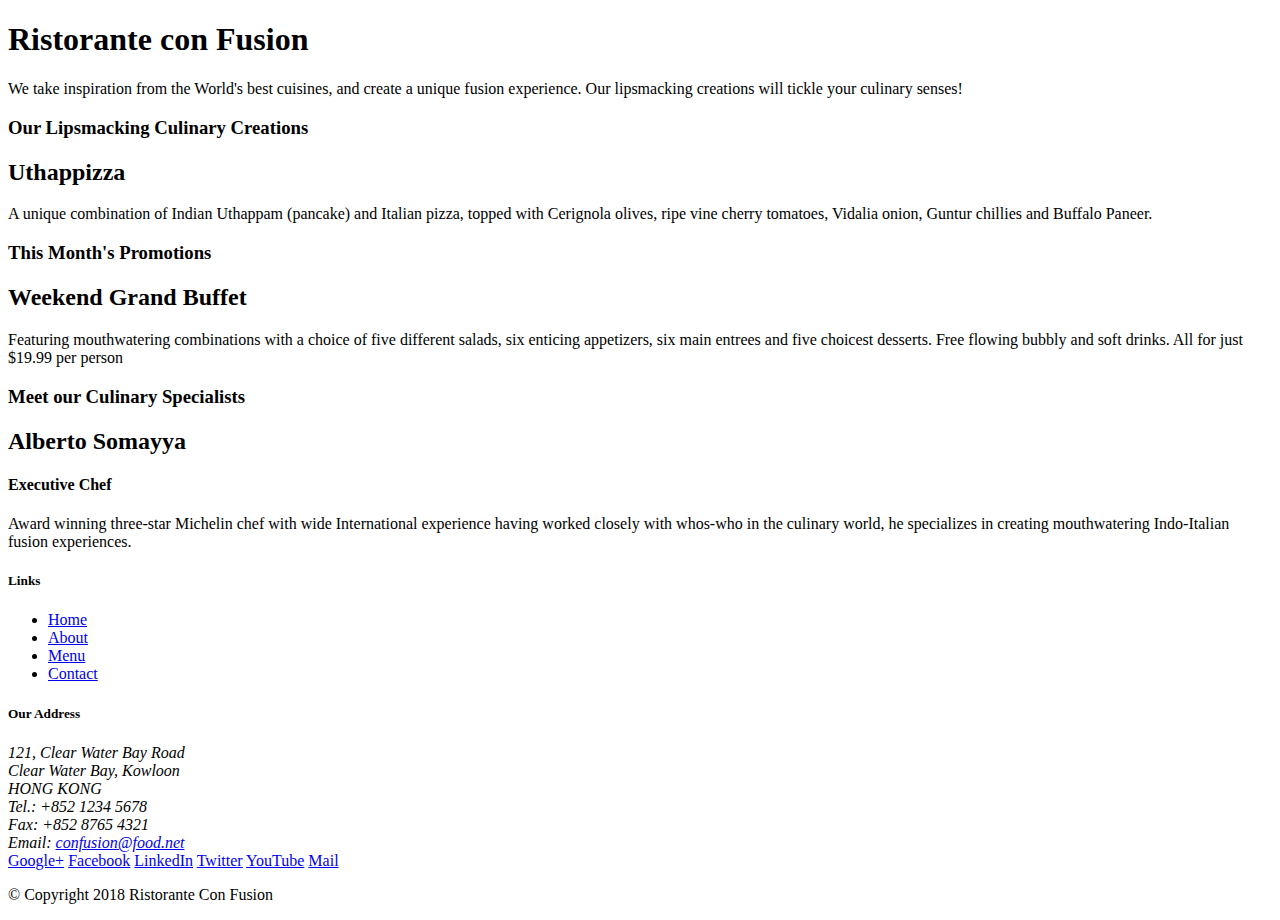
==== index.html @ 634df1ff "Initial commit" ====
<!DOCTYPE html>
<html lang="en">

<head>
    <title>Ristorante Con Fusion</title>
</head>

<body>

    <header>
        <div>
            <div>
                <div>
                    <h1>Ristorante con Fusion</h1>
                    <p>We take inspiration from the World's best cuisines, and create a unique fusion experience. Our lipsmacking creations will tickle your culinary senses!</p>
                </div>
                <div>
                </div>
            </div>
        </div>
    </header>

    <div>
        <div>
            <div>
                <h3>Our Lipsmacking Culinary Creations</h3>
            </div>
            <div>
                <h2>Uthappizza</h2>
                <p>A unique combination of Indian Uthappam (pancake) and Italian pizza, topped with Cerignola olives, ripe vine cherry tomatoes, Vidalia onion, Guntur chillies and Buffalo Paneer.</p>
            </div>
        </div>


        <div>
            <div>
                <h3>This Month's Promotions</h3>
            </div>
            <div>
                <h2>Weekend Grand Buffet</h2>
                <p>Featuring mouthwatering combinations with a choice of five different salads, six enticing appetizers, six main entrees and five choicest desserts. Free flowing bubbly and soft drinks. All for just $19.99 per person </p>
            </div>
        </div>

        <div>
            <div>
                <h3>Meet our Culinary Specialists</h3>
            </div>
            <div>
                <h2>Alberto Somayya</h2>
                <h4>Executive Chef</h4>
                <p>Award winning three-star Michelin chef with wide International experience having worked closely with whos-who in the culinary world, he specializes in creating mouthwatering Indo-Italian fusion experiences. </p>
            </div>
        </div>
    </div>

    <footer>
        <div>
            <div>             
                <div>
                    <h5>Links</h5>
                    <ul>
                        <li><a href="#">Home</a></li>
                        <li><a href="#">About</a></li>
                        <li><a href="#">Menu</a></li>
                        <li><a href="#">Contact</a></li>
                    </ul>
                </div>
                <div>
                    <h5>Our Address</h5>
                    <address>
		              121, Clear Water Bay Road<br>
		              Clear Water Bay, Kowloon<br>
		              HONG KONG<br>
		              Tel.: +852 1234 5678<br>
		              Fax: +852 8765 4321<br>
		              Email: <a href="mailto:confusion@food.net">confusion@food.net</a>
		           </address>
                </div>
                <div>
                    <div>
                        <a href="http://google.com/+">Google+</a>
                        <a href="http://www.facebook.com/profile.php?id=">Facebook</a>
                        <a href="http://www.linkedin.com/in/">LinkedIn</a>
                        <a href="http://twitter.com/">Twitter</a>
                        <a href="http://youtube.com/">YouTube</a>
                        <a href="mailto:">Mail</a>
                    </div>
                </div>
           </div>
           <div>             
                <div>
                    <p>© Copyright 2018 Ristorante Con Fusion</p>
                </div>
           </div>
        </div>
    </footer>

</body>

</html>
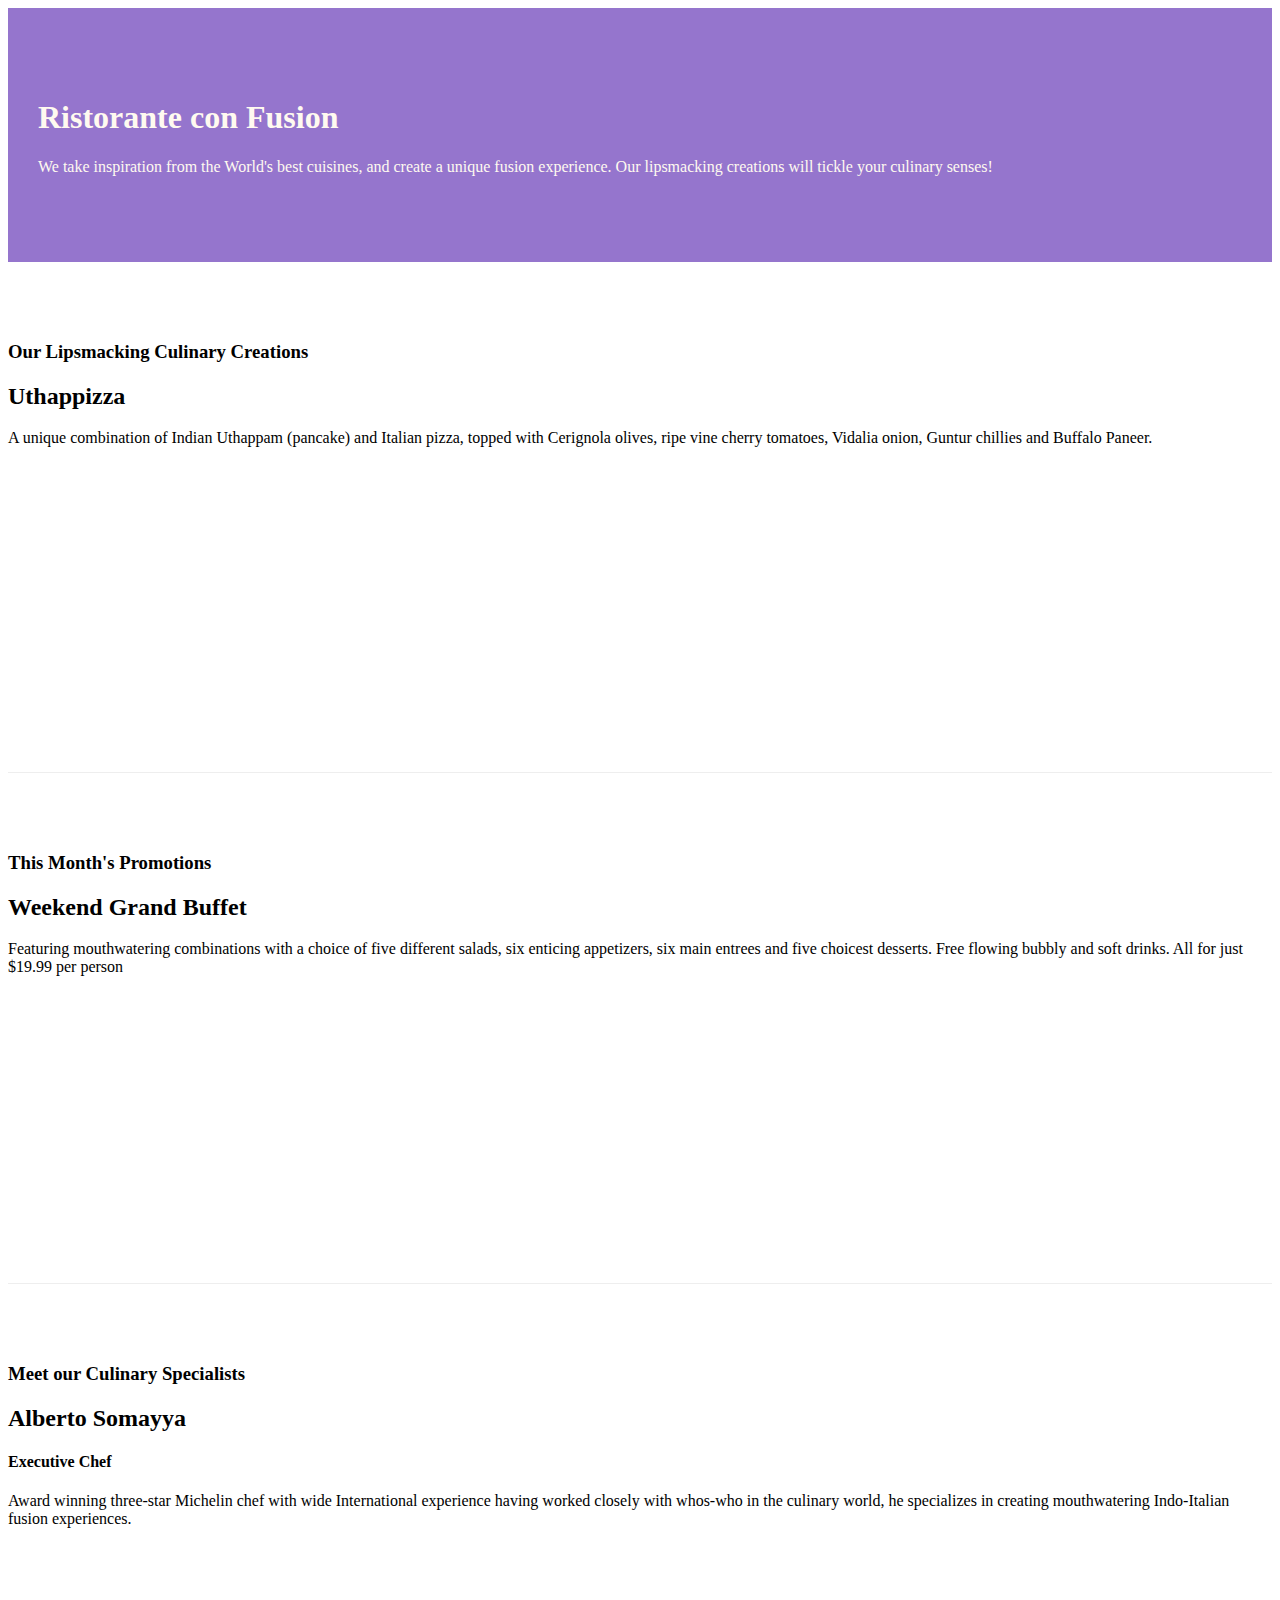
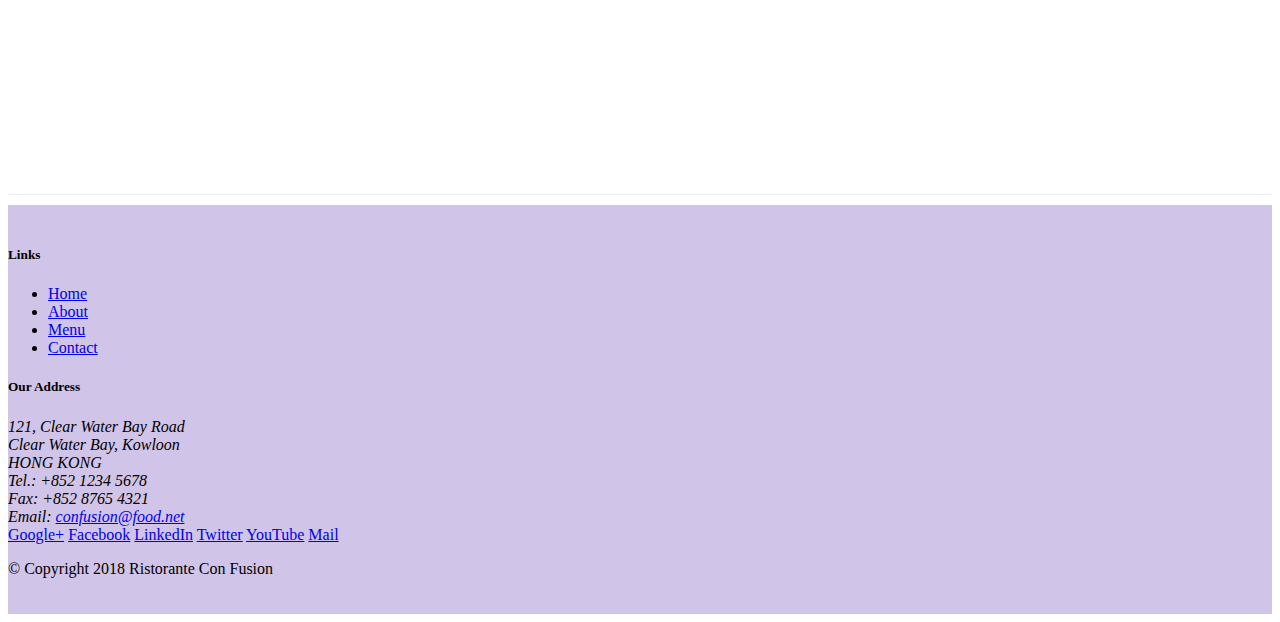
==== commit fe97581b: "Second commit" ====
--- a/index.html
+++ b/index.html
@@ -2,51 +2,59 @@
 <html lang="en">
 
 <head>
+    <!-- Required meta tags always come first -->
+    <meta charset="utf-8">
+    <meta name="viewport" content="width=device-width, initial-scale=1, shrink-to-fit=no">
+    <meta http-equiv="x-ua-compatible" content="ie=edge">
+
+    <!-- Bootstrap CSS -->
+    <link rel="stylesheet" href="node_modules/bootstrap/dist/css/bootstrap.min.css">
+    <link rel="stylesheet" href="css/style.css">
     <title>Ristorante Con Fusion</title>
 </head>
 
 <body>
 
-    <header>
-        <div>
-            <div>
-                <div>
+    <header class="jumbotron">
+        <div class="container">
+            <div class="row row-header">
+                <div class="col-12 col-sm-6">
                     <h1>Ristorante con Fusion</h1>
                     <p>We take inspiration from the World's best cuisines, and create a unique fusion experience. Our lipsmacking creations will tickle your culinary senses!</p>
                 </div>
-                <div>
+                <div class="col-12 col-sm">
                 </div>
             </div>
         </div>
     </header>
 
-    <div>
-        <div>
-            <div>
+    <div class=" container">
+        <div class="row row-content align-items-center">
+            <div class="col-12 col-sm-4 order-sm-last col-md-3">
                 <h3>Our Lipsmacking Culinary Creations</h3>
             </div>
-            <div>
+            <div class="col col-sm order-sm-first col-md">
                 <h2>Uthappizza</h2>
                 <p>A unique combination of Indian Uthappam (pancake) and Italian pizza, topped with Cerignola olives, ripe vine cherry tomatoes, Vidalia onion, Guntur chillies and Buffalo Paneer.</p>
             </div>
         </div>
 
 
-        <div>
-            <div>
+        <div class="row row-content align-items-center">
+            <div class="col-12 col-sm-4 col-md-3">
                 <h3>This Month's Promotions</h3>
             </div>
-            <div>
+            <div class="col col-sm col-md">
                 <h2>Weekend Grand Buffet</h2>
                 <p>Featuring mouthwatering combinations with a choice of five different salads, six enticing appetizers, six main entrees and five choicest desserts. Free flowing bubbly and soft drinks. All for just $19.99 per person </p>
             </div>
         </div>
 
-        <div>
-            <div>
+        <div class="row row-content align-items-center">
+            <div class="col-12 col-sm-4 order-sm-last col-md-3">
                 <h3>Meet our Culinary Specialists</h3>
             </div>
-            <div>
+            <div class="col col-sm order-sm-first col-md">
                 <h2>Alberto Somayya</h2>
                 <h4>Executive Chef</h4>
                 <p>Award winning three-star Michelin chef with wide International experience having worked closely with whos-who in the culinary world, he specializes in creating mouthwatering Indo-Italian fusion experiences. </p>
@@ -54,19 +62,19 @@
         </div>
     </div>
 
-    <footer>
-        <div>
-            <div>             
-                <div>
+    <footer class="footer">
+        <div class=" container ">
+            <div class="row ">
+                <div class="col-4 offset-1 col-sm-2">
                     <h5>Links</h5>
-                    <ul>
-                        <li><a href="#">Home</a></li>
-                        <li><a href="#">About</a></li>
-                        <li><a href="#">Menu</a></li>
-                        <li><a href="#">Contact</a></li>
+                    <ul class="list-unstyled">
+                        <li><a href="# ">Home</a></li>
+                        <li><a href="# ">About</a></li>
+                        <li><a href="# ">Menu</a></li>
+                        <li><a href="# ">Contact</a></li>
                     </ul>
                 </div>
-                <div>
+                <div class="col-7 col-sm-5">
                     <h5>Our Address</h5>
                     <address>
 		              121, Clear Water Bay Road<br>
@@ -74,28 +82,31 @@
 		              HONG KONG<br>
 		              Tel.: +852 1234 5678<br>
 		              Fax: +852 8765 4321<br>
-		              Email: <a href="mailto:confusion@food.net">confusion@food.net</a>
+		              Email: <a href="mailto:confusion@food.net ">confusion@food.net</a>
 		           </address>
                 </div>
-                <div>
-                    <div>
-                        <a href="http://google.com/+">Google+</a>
-                        <a href="http://www.facebook.com/profile.php?id=">Facebook</a>
-                        <a href="http://www.linkedin.com/in/">LinkedIn</a>
-                        <a href="http://twitter.com/">Twitter</a>
-                        <a href="http://youtube.com/">YouTube</a>
-                        <a href="mailto:">Mail</a>
-                    </div>
+                <div class ="col-12 col-sm-4 align-self-center">
+                    <div class="text-center">
+                    <a href="http://google.com/+ ">Google+</a>
+                    <a href="http://www.facebook.com/profile.php?id=">Facebook</a>
+                    <a href=" http://www.linkedin.com/in/ ">LinkedIn</a>
+                    <a href="http://twitter.com/ ">Twitter</a>
+                    <a href="http://youtube.com/ ">YouTube</a>
+                    <a href="mailto: ">Mail</a>
                 </div>
-           </div>
-           <div>             
-                <div>
-                    <p>© Copyright 2018 Ristorante Con Fusion</p>
-                </div>
-           </div>
+            </div>
+        </div>
+        <div class="row justify-content-center">
+            <div class="col-auto">
+                <p>© Copyright 2018 Ristorante Con Fusion</p>
+            </div>
+        </div>
         </div>
     </footer>
-
+    <!-- jQuery first, then Popper.js, then Bootstrap JS. -->
+    <script src="node_modules/jquery/dist/jquery.slim.min.js "></script>
+    <script src="node_modules/popper.js/dist/umd/popper.min.js "></script>
+    <script src="node_modules/bootstrap/dist/js/bootstrap.min.js "></script>
 </body>
 
 </html>--- a/css/style.css
+++ b/css/style.css
@@ -0,0 +1,30 @@
+.row-header{
+    margin:0px auto;
+    padding:0px;
+}
+
+.row-content {
+    margin:10px auto;
+    padding: 50px 0px 50px 0px;
+    border-bottom: 1px ridge;
+    min-height:400px;
+}
+
+.footer{
+    background-color: #D1C4E9;
+    margin:0px auto;
+    padding: 20px 0px 20px 0px;
+}
+
+.jumbotron {
+    padding:70px 30px 70px 30px;
+    margin:0px auto;
+    background: #9575CD ;
+    color:floralwhite;
+}
+
+.address{
+    font-size:80%;
+    margin:0px;
+    color:#0f0f0f;
+}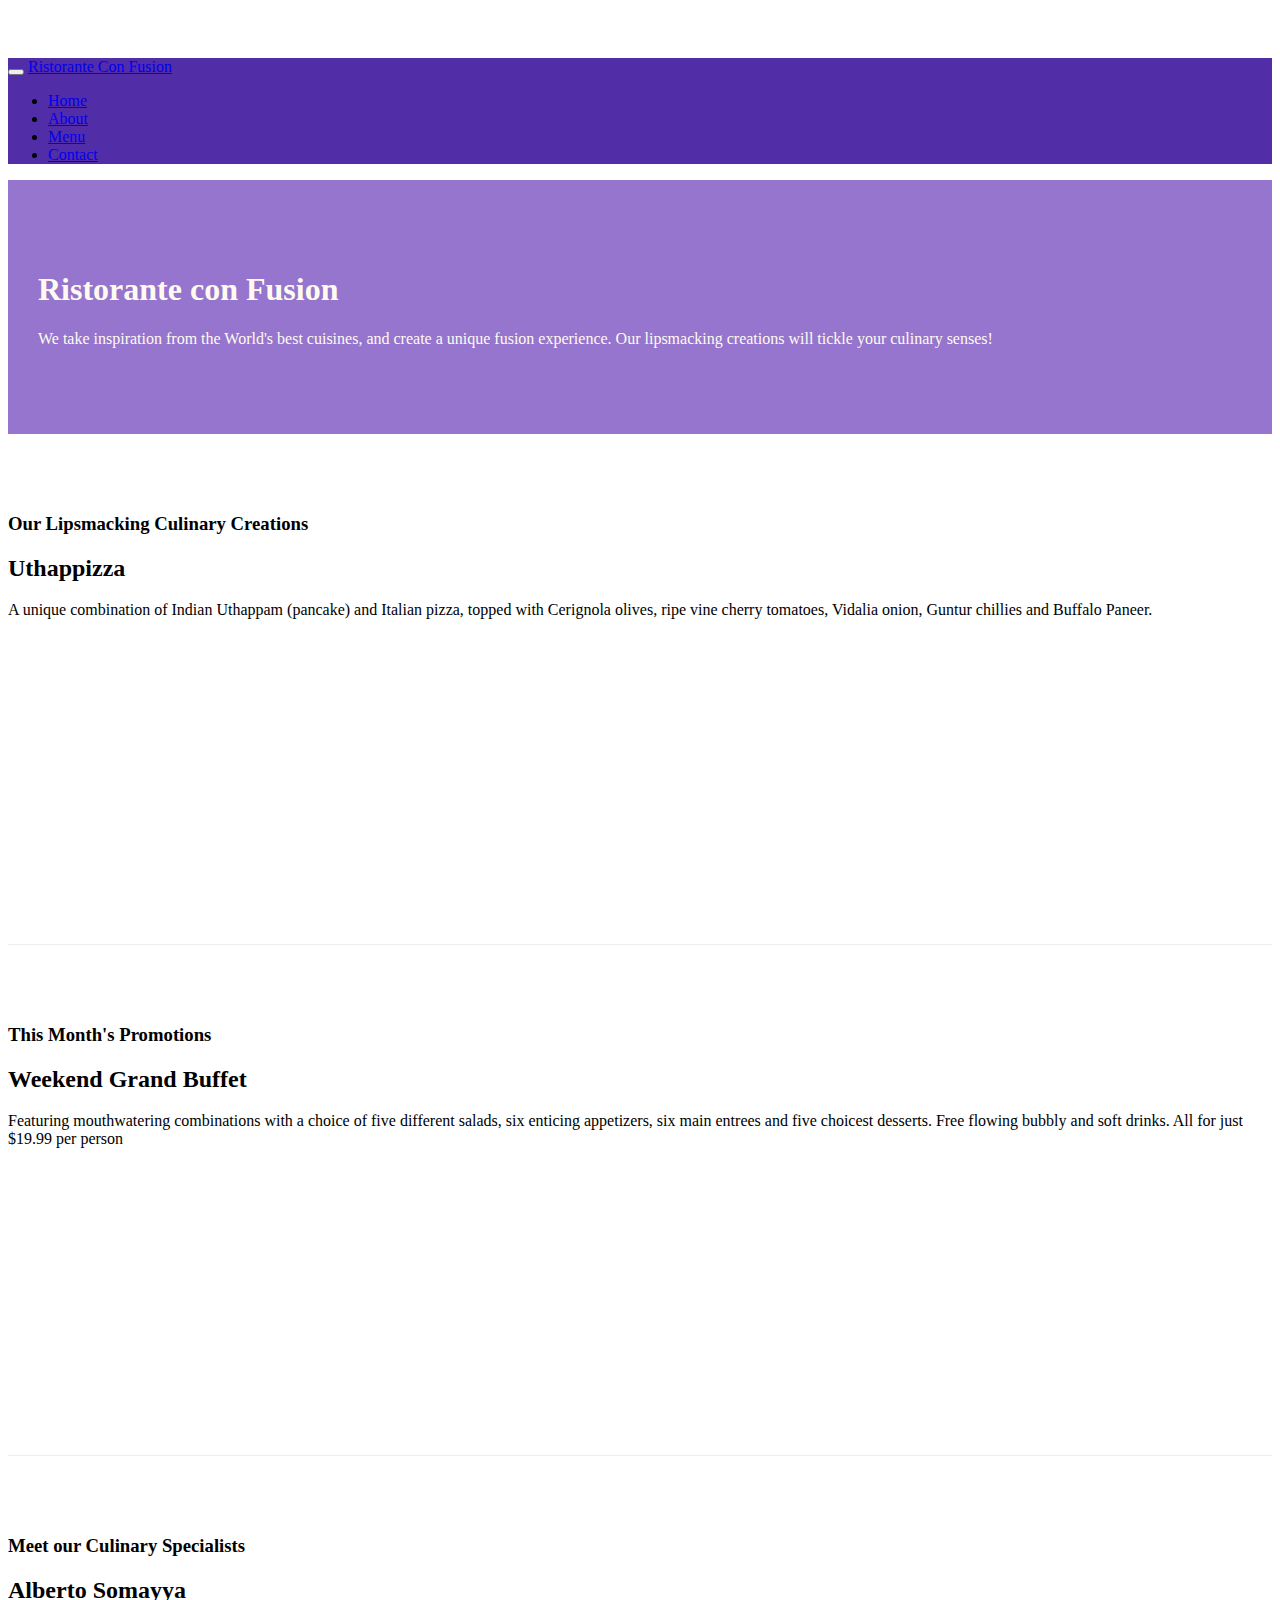
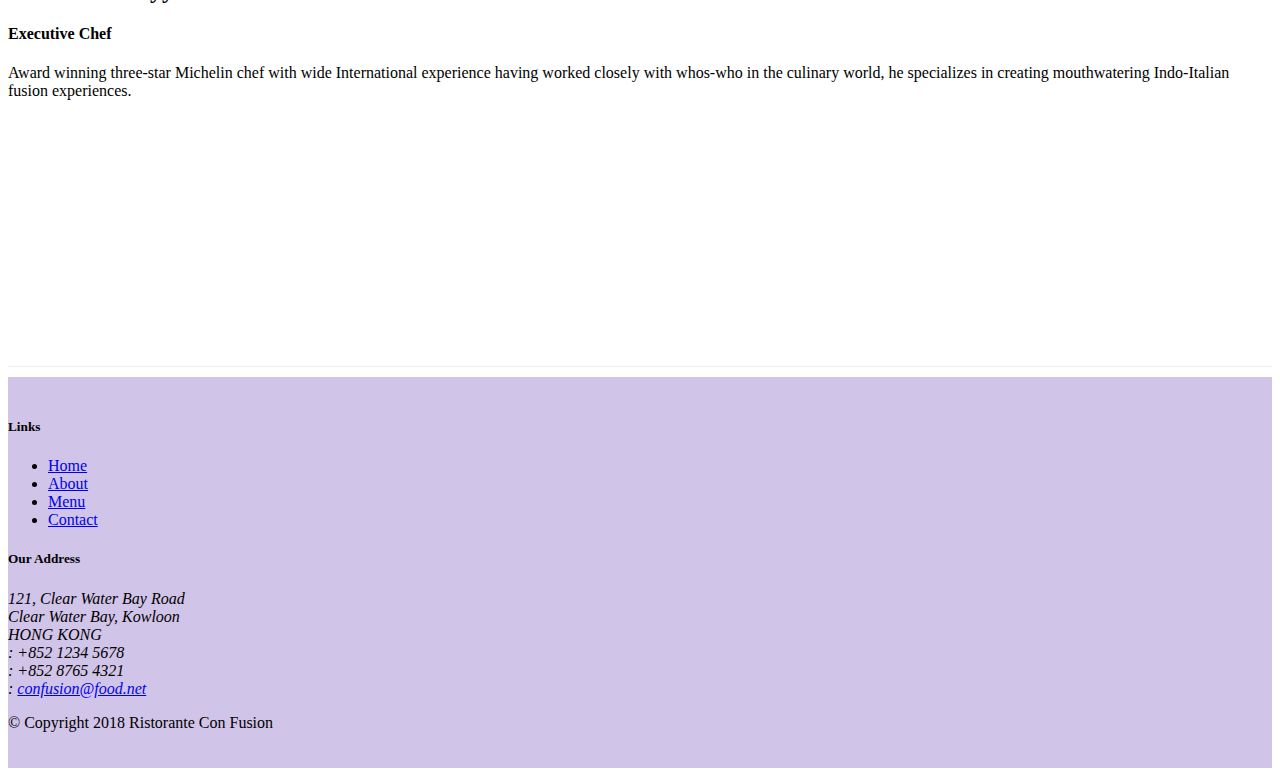
==== commit cae04bca: "sixth commit" ====
--- a/index.html
+++ b/index.html
@@ -9,18 +9,37 @@
 
     <!-- Bootstrap CSS -->
     <link rel="stylesheet" href="node_modules/bootstrap/dist/css/bootstrap.min.css">
+    <link rel="stylesheet" href="node_modules/font-awesome/css/font-awesome.min.css">
+    <link rel="stylesheet" href="node_modules/bootstrap-social/bootstrap-social.css">
     <link rel="stylesheet" href="css/style.css">
     <title>Ristorante Con Fusion</title>
 </head>
 
 <body>
+    <nav class="navbar navbar-dark navbar-expand-sm fixed-top">
+        <div class="container">
+            <button class="navbar-toggler" type="button" data-toggle="collapse" data-target="#Navbar">
+                  <span class="navbar-toggler-icon"></span>
+            </button>
+            <a class="navbar-brand mr-auto" href="#">Ristorante Con Fusion</a>
+            <div class="collapse navbar-collapse" id="Navbar">
+                <ul class="navbar-nav mr-auto">
+                    <li class="nav-items active"><a class="nav-link" href="#"><span class="fa fa-home fa-lg"></span> Home</a></li>
+                    <li class="nav-items"><a class="nav-link" href="./aboutus.html"><span class="fa fa-info fa-lg"></span> About</a></li>
+                    <li class="nav-items"><a class="nav-link" href="#"><span class="fa fa-list fa-lg"></span> Menu</a></li>
+                    <li class="nav-items"><a class="nav-link" href="#"><span class="fa fa-address-card fa-lg"></span> Contact</a></li>
+                </ul>
+            </div>
+        </div>
+    </nav>
 
     <header class="jumbotron">
         <div class="container">
             <div class="row row-header">
                 <div class="col-12 col-sm-6">
                     <h1>Ristorante con Fusion</h1>
-                    <p>We take inspiration from the World's best cuisines, and create a unique fusion experience. Our lipsmacking creations will tickle your culinary senses!</p>
+                    <p>We take inspiration from the World's best cuisines, and create a unique fusion experience. Our
+                        lipsmacking creations will tickle your culinary senses!</p>
                 </div>
                 <div class="col-12 col-sm">
                 </div>
@@ -35,7 +54,8 @@
             </div>
             <div class="col col-sm order-sm-first col-md">
                 <h2>Uthappizza</h2>
-                <p>A unique combination of Indian Uthappam (pancake) and Italian pizza, topped with Cerignola olives, ripe vine cherry tomatoes, Vidalia onion, Guntur chillies and Buffalo Paneer.</p>
+                <p>A unique combination of Indian Uthappam (pancake) and Italian pizza, topped with Cerignola olives,
+                    ripe vine cherry tomatoes, Vidalia onion, Guntur chillies and Buffalo Paneer.</p>
             </div>
         </div>
 
@@ -46,7 +66,9 @@
             </div>
             <div class="col col-sm col-md">
                 <h2>Weekend Grand Buffet</h2>
-                <p>Featuring mouthwatering combinations with a choice of five different salads, six enticing appetizers, six main entrees and five choicest desserts. Free flowing bubbly and soft drinks. All for just $19.99 per person </p>
+                <p>Featuring mouthwatering combinations with a choice of five different salads, six enticing appetizers,
+                    six main entrees and five choicest desserts. Free flowing bubbly and soft drinks. All for just
+                    $19.99 per person </p>
             </div>
         </div>
 
@@ -57,7 +79,9 @@
             <div class="col col-sm order-sm-first col-md">
                 <h2>Alberto Somayya</h2>
                 <h4>Executive Chef</h4>
-                <p>Award winning three-star Michelin chef with wide International experience having worked closely with whos-who in the culinary world, he specializes in creating mouthwatering Indo-Italian fusion experiences. </p>
+                <p>Award winning three-star Michelin chef with wide International experience having worked closely with
+                    whos-who in the culinary world, he specializes in creating mouthwatering Indo-Italian fusion
+                    experiences. </p>
             </div>
         </div>
     </div>
@@ -69,7 +93,7 @@
                     <h5>Links</h5>
                     <ul class="list-unstyled">
                         <li><a href="# ">Home</a></li>
-                        <li><a href="# ">About</a></li>
+                        <li><a href="./aboutus.html">About</a></li>
                         <li><a href="# ">Menu</a></li>
                         <li><a href="# ">Contact</a></li>
                     </ul>
@@ -77,30 +101,30 @@
                 <div class="col-7 col-sm-5">
                     <h5>Our Address</h5>
                     <address>
-		              121, Clear Water Bay Road<br>
-		              Clear Water Bay, Kowloon<br>
-		              HONG KONG<br>
-		              Tel.: +852 1234 5678<br>
-		              Fax: +852 8765 4321<br>
-		              Email: <a href="mailto:confusion@food.net ">confusion@food.net</a>
-		           </address>
+                        121, Clear Water Bay Road<br>
+                        Clear Water Bay, Kowloon<br>
+                        HONG KONG<br>
+                        <i class="fa fa-phone fa-lg"></i>: +852 1234 5678<br>
+                        <i class="fa fa-fax fa-lg"></i>: +852 8765 4321<br>
+                        <i class="fa fa-envelope fa-lg"></i>: <a href="mailto:confusion@food.net ">confusion@food.net</a>
+                    </address>
                 </div>
-                <div class ="col-12 col-sm-4 align-self-center">
+                <div class="col-12 col-sm-4 align-self-center">
                     <div class="text-center">
-                    <a href="http://google.com/+ ">Google+</a>
-                    <a href="http://www.facebook.com/profile.php?id=">Facebook</a>
-                    <a href=" http://www.linkedin.com/in/ ">LinkedIn</a>
-                    <a href="http://twitter.com/ ">Twitter</a>
-                    <a href="http://youtube.com/ ">YouTube</a>
-                    <a href="mailto: ">Mail</a>
+                        <a class="btn btn-social-icon btn-google" href="http://google.com/+"><i class="fa fa-google-plus fa-lg"></i></a>
+                        <a class="btn btn-social-icon btn-facebook" href="http://www.facebook.com/profile.php?id="><i class="fa fa-facebook fa-lg"></i></a>
+                        <a class="btn btn-social-icon btn-linkedin" href="http://www.linkedin.com/in/"><i class="fa fa-linkedin fa-lg"></i></a>
+                        <a class="btn btn-social-icon btn-twitter" href="http://twitter.com/"><i class="fa fa-twitter fa-lg"></i></a>
+                        <a class="btn btn-social-icon btn-youtube" href="http://youtube.com/"><i class="fa fa-youtube fa-lg"></i></a>
+                        <a class="btn btn-social-icon" href="mailto:"><i class="fa fa-envelope fa-lg"></i></a>
+                    </div>
                 </div>
             </div>
-        </div>
-        <div class="row justify-content-center">
-            <div class="col-auto">
-                <p>© Copyright 2018 Ristorante Con Fusion</p>
+            <div class="row justify-content-center">
+                <div class="col-auto">
+                    <p>© Copyright 2018 Ristorante Con Fusion</p>
+                </div>
             </div>
-        </div>
         </div>
     </footer>
     <!-- jQuery first, then Popper.js, then Bootstrap JS. -->
--- a/css/style.css
+++ b/css/style.css
@@ -27,4 +27,13 @@
     font-size:80%;
     margin:0px;
     color:#0f0f0f;
+}
+
+body {
+    padding:50px 0px 0px 0px;
+    z-index: 0;
+}
+
+.navbar-dark {
+    background-color: #512DA8;
 }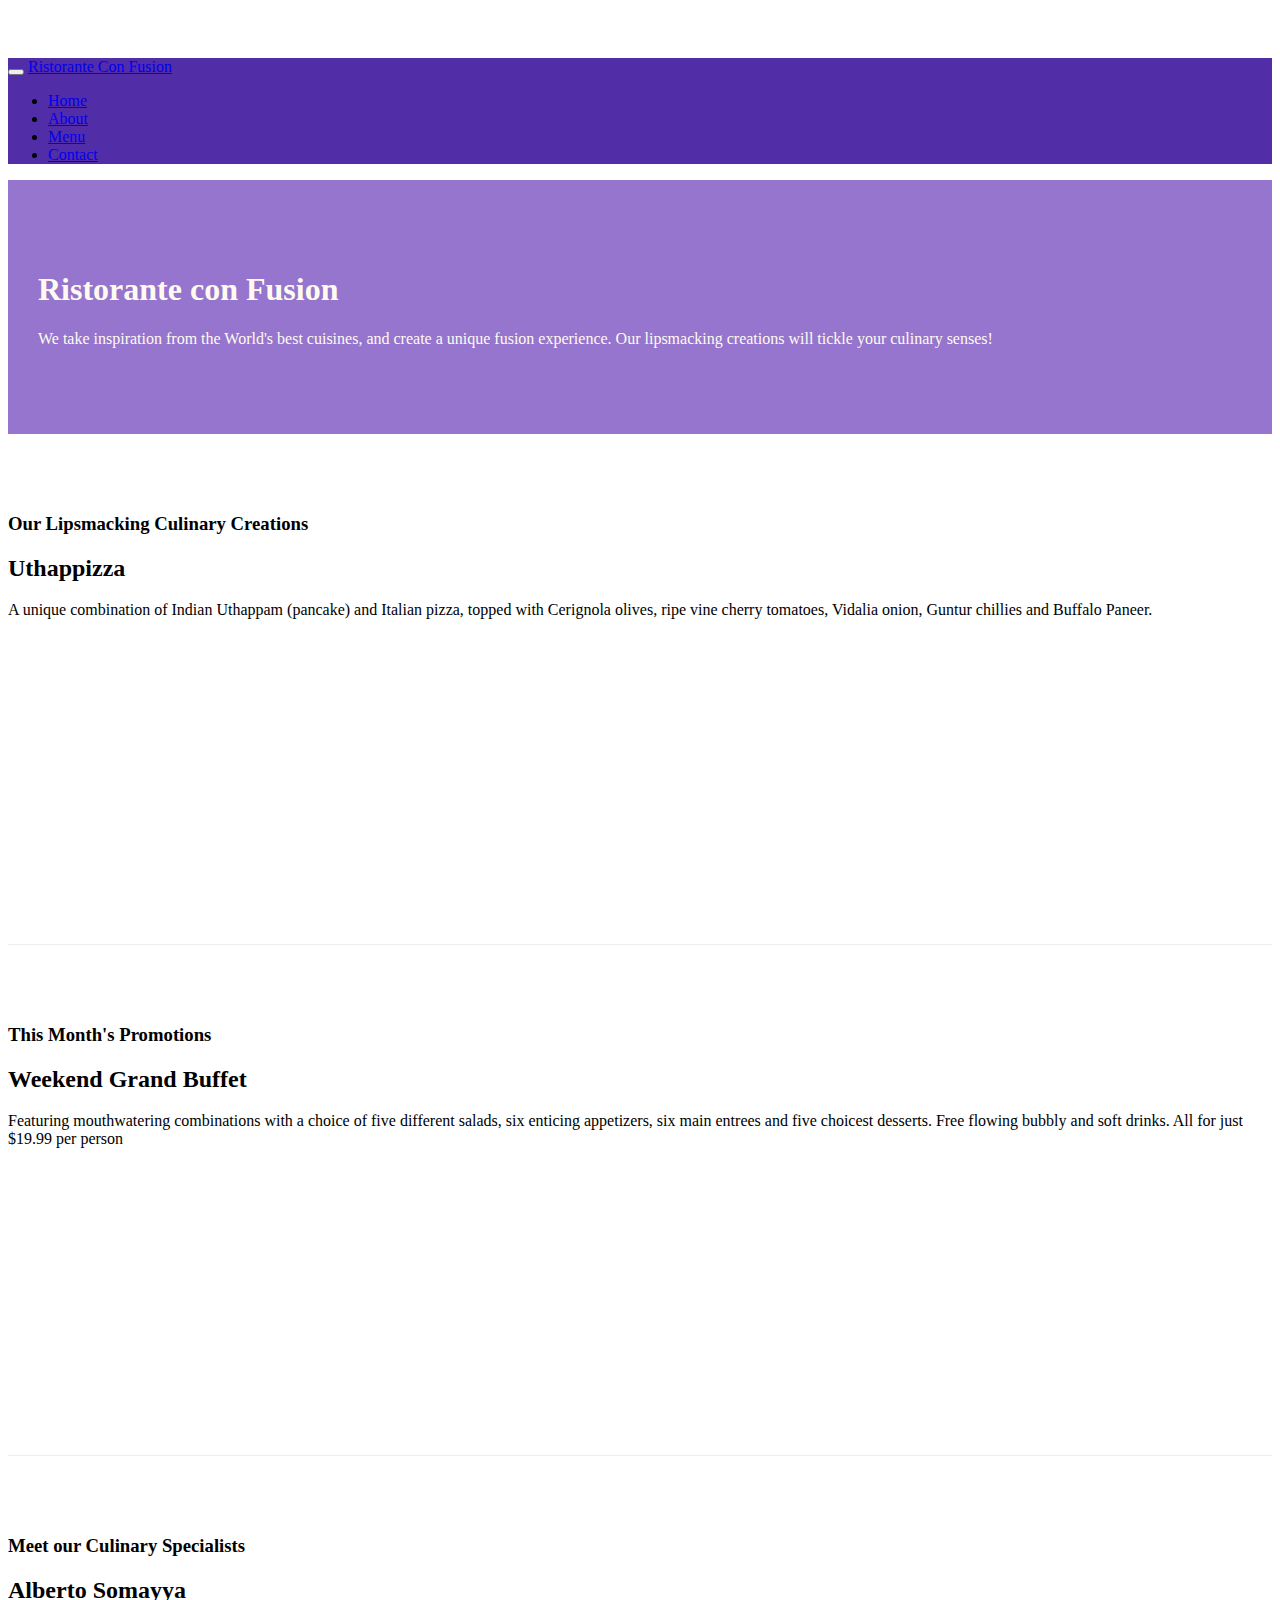
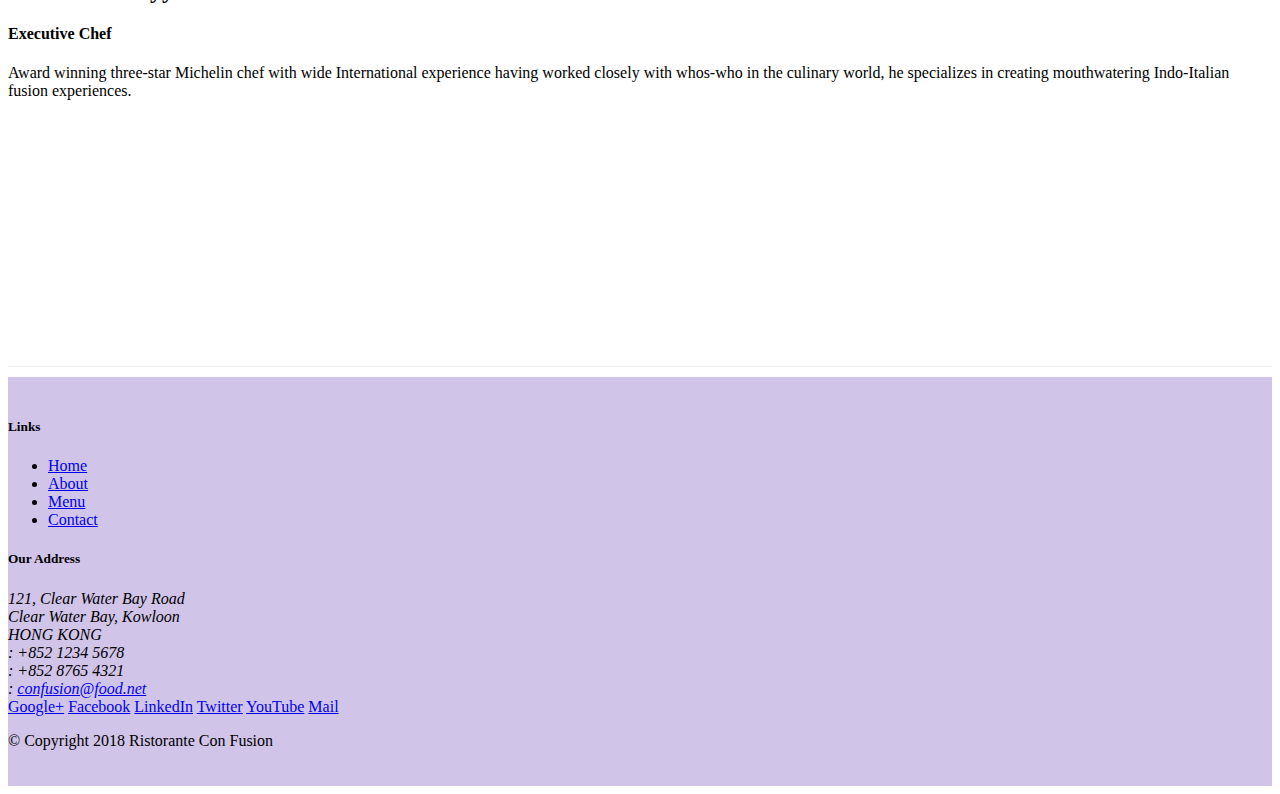
==== commit f6d1fd5c: "Buttons" ====
--- a/index.html
+++ b/index.html
@@ -27,7 +27,7 @@
                     <li class="nav-items active"><a class="nav-link" href="#"><span class="fa fa-home fa-lg"></span> Home</a></li>
                     <li class="nav-items"><a class="nav-link" href="./aboutus.html"><span class="fa fa-info fa-lg"></span> About</a></li>
                     <li class="nav-items"><a class="nav-link" href="#"><span class="fa fa-list fa-lg"></span> Menu</a></li>
-                    <li class="nav-items"><a class="nav-link" href="#"><span class="fa fa-address-card fa-lg"></span> Contact</a></li>
+                    <li class="nav-items"><a class="nav-link" href="./contactus.html"><span class="fa fa-address-card fa-lg"></span> Contact</a></li>
                 </ul>
             </div>
         </div>
@@ -95,7 +95,7 @@
                         <li><a href="# ">Home</a></li>
                         <li><a href="./aboutus.html">About</a></li>
                         <li><a href="# ">Menu</a></li>
-                        <li><a href="# ">Contact</a></li>
+                        <li><a href="./contactus.html ">Contact</a></li>
                     </ul>
                 </div>
                 <div class="col-7 col-sm-5">
@@ -111,12 +111,12 @@
                 </div>
                 <div class="col-12 col-sm-4 align-self-center">
                     <div class="text-center">
-                        <a class="btn btn-social-icon btn-google" href="http://google.com/+"><i class="fa fa-google-plus fa-lg"></i></a>
-                        <a class="btn btn-social-icon btn-facebook" href="http://www.facebook.com/profile.php?id="><i class="fa fa-facebook fa-lg"></i></a>
-                        <a class="btn btn-social-icon btn-linkedin" href="http://www.linkedin.com/in/"><i class="fa fa-linkedin fa-lg"></i></a>
-                        <a class="btn btn-social-icon btn-twitter" href="http://twitter.com/"><i class="fa fa-twitter fa-lg"></i></a>
-                        <a class="btn btn-social-icon btn-youtube" href="http://youtube.com/"><i class="fa fa-youtube fa-lg"></i></a>
-                        <a class="btn btn-social-icon" href="mailto:"><i class="fa fa-envelope fa-lg"></i></a>
+                        <a href="http://google.com/+ ">Google+</a>
+                        <a href="http://www.facebook.com/profile.php?id=">Facebook</a>
+                        <a href=" http://www.linkedin.com/in/ ">LinkedIn</a>
+                        <a href="http://twitter.com/ ">Twitter</a>
+                        <a href="http://youtube.com/ ">YouTube</a>
+                        <a href="mailto: ">Mail</a>
                     </div>
                 </div>
             </div>
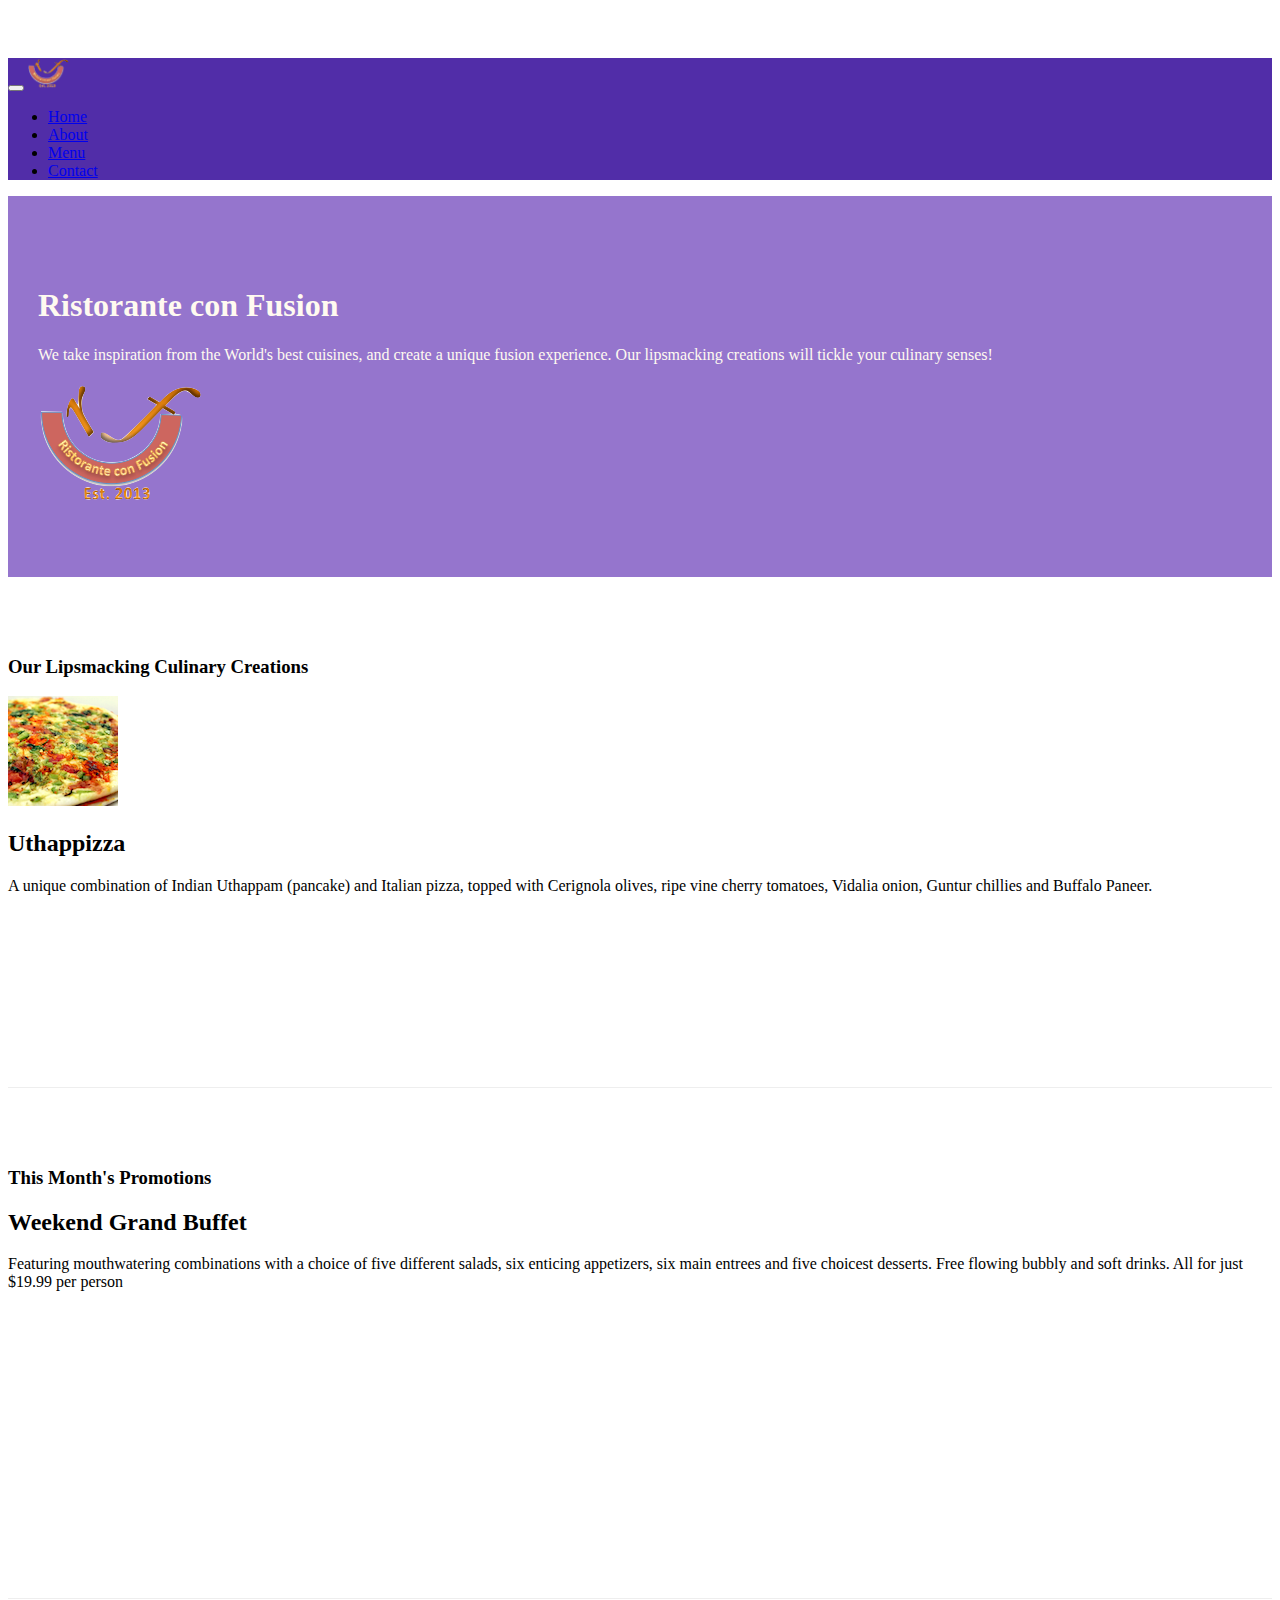
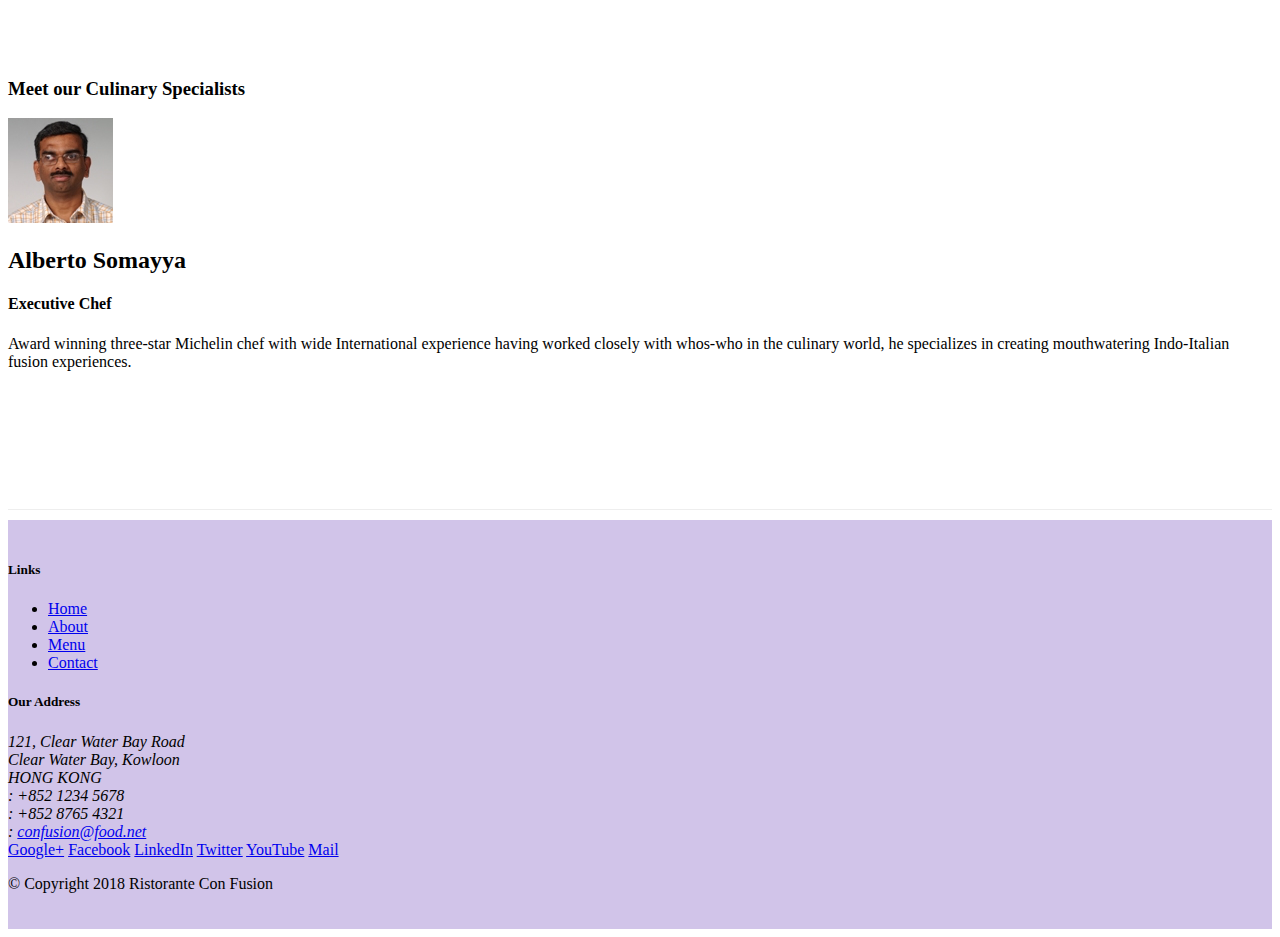
==== commit f946abf9: "Images and media" ====
--- a/index.html
+++ b/index.html
@@ -21,7 +21,7 @@
             <button class="navbar-toggler" type="button" data-toggle="collapse" data-target="#Navbar">
                   <span class="navbar-toggler-icon"></span>
             </button>
-            <a class="navbar-brand mr-auto" href="#">Ristorante Con Fusion</a>
+            <a class="navbar-brand mr-auto" href="#"><img src="img/logo.png" height="30" width="41"></a>
             <div class="collapse navbar-collapse" id="Navbar">
                 <ul class="navbar-nav mr-auto">
                     <li class="nav-items active"><a class="nav-link" href="#"><span class="fa fa-home fa-lg"></span> Home</a></li>
@@ -41,7 +41,8 @@
                     <p>We take inspiration from the World's best cuisines, and create a unique fusion experience. Our
                         lipsmacking creations will tickle your culinary senses!</p>
                 </div>
-                <div class="col-12 col-sm">
+                <div class="col-12 col-sm align-self-center">
+                    <img src="img/logo.png" class="img-fluid">
                 </div>
             </div>
         </div>
@@ -53,9 +54,14 @@
                 <h3>Our Lipsmacking Culinary Creations</h3>
             </div>
             <div class="col col-sm order-sm-first col-md">
-                <h2>Uthappizza</h2>
-                <p>A unique combination of Indian Uthappam (pancake) and Italian pizza, topped with Cerignola olives,
-                    ripe vine cherry tomatoes, Vidalia onion, Guntur chillies and Buffalo Paneer.</p>
+                <div class="media">
+                    <img class="d-flex mr-3 img-thumbnail align-self-center" src="img/uthappizza.png" alt="uthappizza">
+                    <div class="media-body">
+                        <h2 class="mt-0">Uthappizza</h2>
+                        <p>A unique combination of Indian Uthappam (pancake) and Italian pizza, topped with Cerignola olives, ripe vine cherry tomatoes, Vidalia onion, Guntur chillies and Buffalo Paneer.</p>
+                    </div>
+                </div>
+                
             </div>
         </div>
 
@@ -74,14 +80,17 @@
 
         <div class="row row-content align-items-center">
             <div class="col-12 col-sm-4 order-sm-last col-md-3">
-                <h3>Meet our Culinary Specialists</h3>
+                <h3>Meet our Culinary Specialists</h3> 
             </div>
             <div class="col col-sm order-sm-first col-md">
-                <h2>Alberto Somayya</h2>
-                <h4>Executive Chef</h4>
-                <p>Award winning three-star Michelin chef with wide International experience having worked closely with
-                    whos-who in the culinary world, he specializes in creating mouthwatering Indo-Italian fusion
-                    experiences. </p>
+                <div class="media">
+                    <img class="d-flex mr-3 img-thumbnail align-self-center" src="img/alberto.png" alt="alberto">
+                    <div class="media-body">
+                        <h2 class="mt-0">Alberto Somayya</h2>
+                        <h4>Executive Chef</h4>
+                        <p class="d-none d-sm-block">Award winning three-star Michelin chef with wide International experience having worked closely with whos-who in the culinary world, he specializes in creating mouthwatering Indo-Italian fusion experiences. </p>                        
+                    </div>
+                </div>
             </div>
         </div>
     </div>
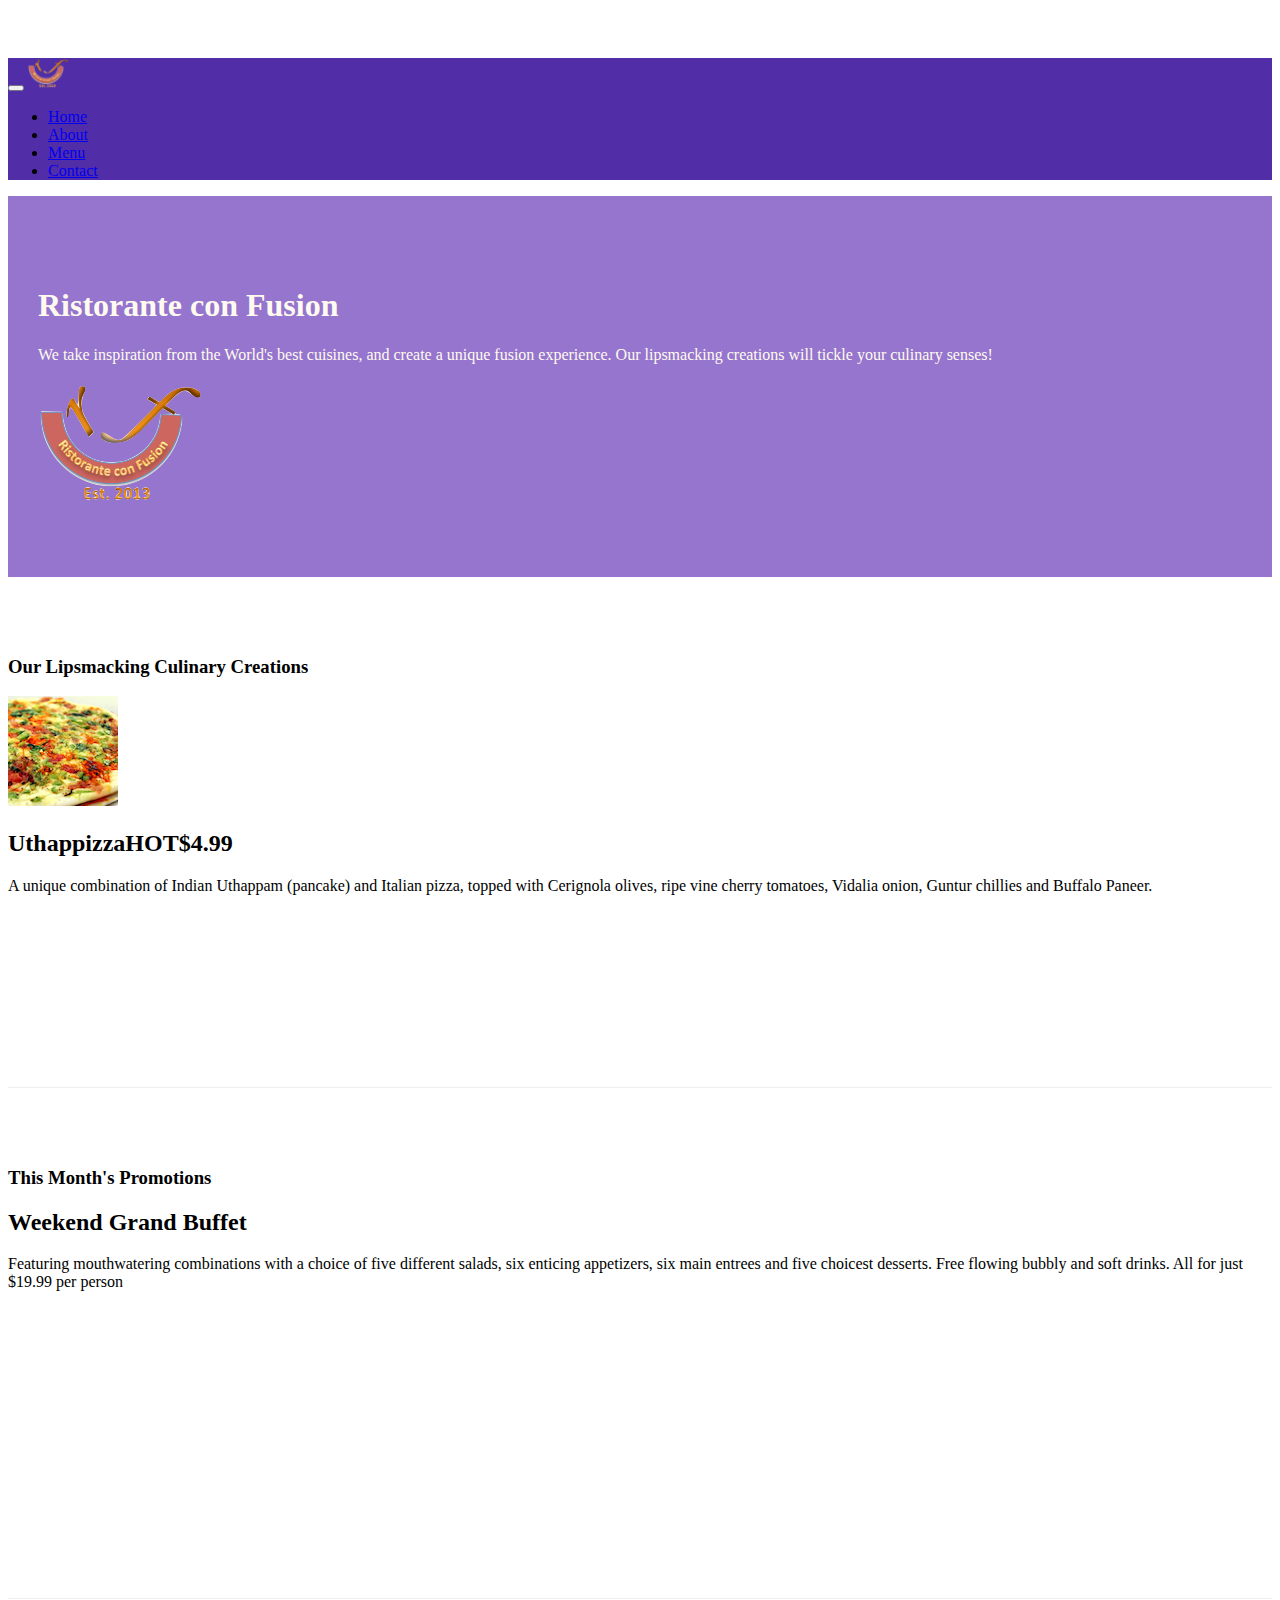
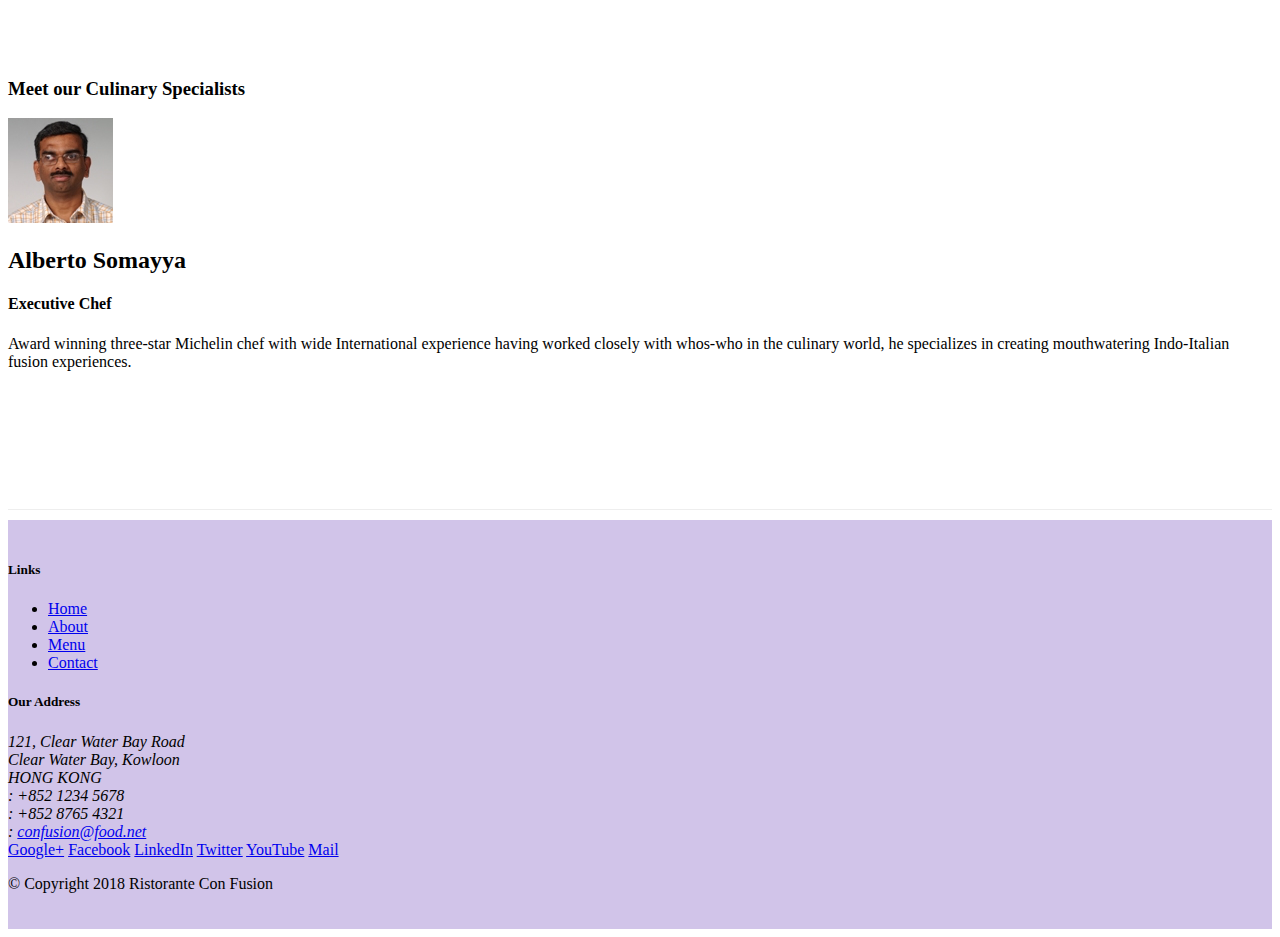
==== commit d94fb155: "Alerts and Badge" ====
--- a/index.html
+++ b/index.html
@@ -57,7 +57,7 @@
                 <div class="media">
                     <img class="d-flex mr-3 img-thumbnail align-self-center" src="img/uthappizza.png" alt="uthappizza">
                     <div class="media-body">
-                        <h2 class="mt-0">Uthappizza</h2>
+                        <h2 class="mt-0">Uthappizza<span class="badge badge-danger">HOT</span><span class="badge badge-pill badge-secondary">$4.99</span></h2>
                         <p>A unique combination of Indian Uthappam (pancake) and Italian pizza, topped with Cerignola olives, ripe vine cherry tomatoes, Vidalia onion, Guntur chillies and Buffalo Paneer.</p>
                     </div>
                 </div>
